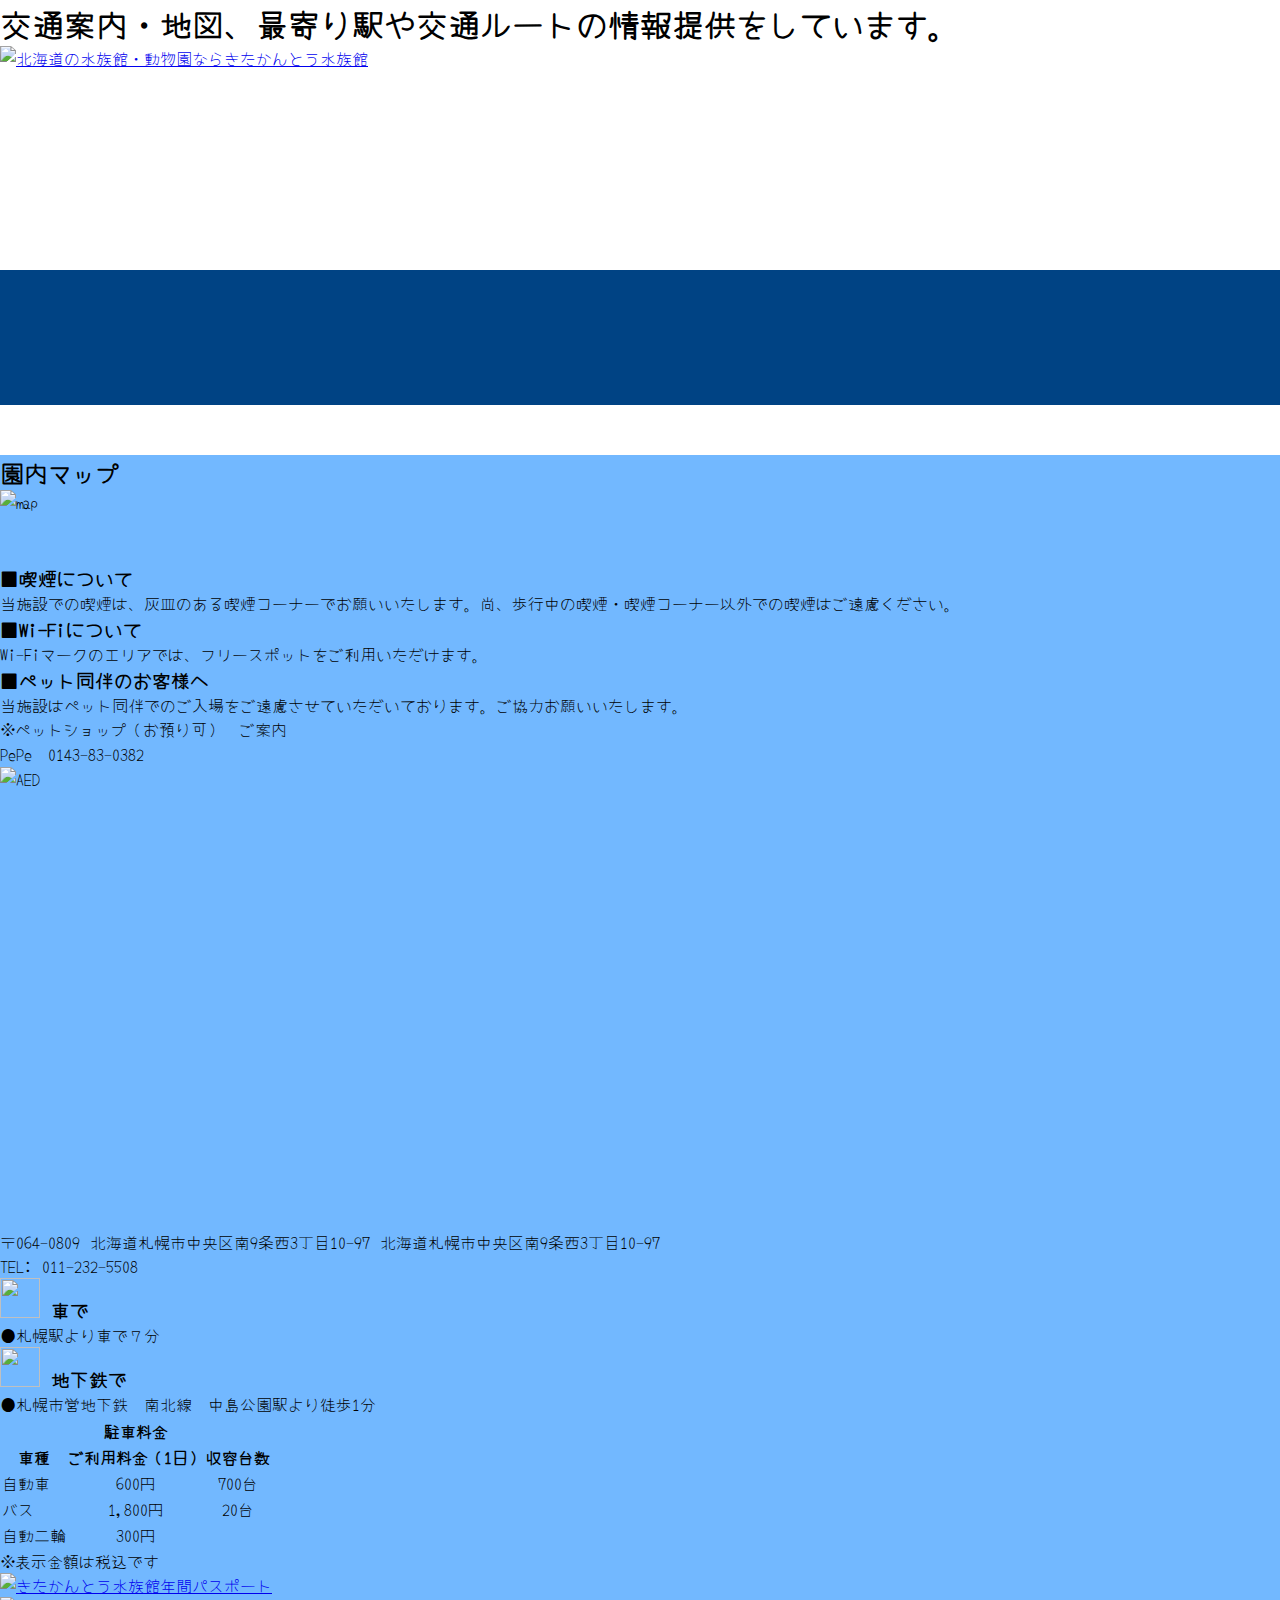
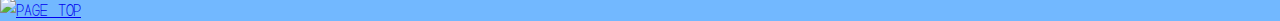
==== access.html @ f94612f9 "Add files via upload" ====
<!doctype html>
<html lang="ja" dir="ltr">

<head>
    <!-- Google Tag Manager -->
    <!-- <script>(function (w, d, s, l, i) {
            w[l] = w[l] || []; w[l].push({
                'gtm.start':
                    new Date().getTime(), event: 'gtm.js'
            }); var f = d.getElementsByTagName(s)[0],
                j = d.createElement(s), dl = l != 'dataLayer' ? '&l=' + l : ''; j.async = true; j.src =
                    'https://www.googletagmanager.com/gtm.js?id=' + i + dl; f.parentNode.insertBefore(j, f);
        })(window, document, 'script', 'dataLayer', 'GTM-WN7F8DT');</script> -->
    <!-- End Google Tag Manager -->
    <meta charset="utf-8">

    <meta name="application-name" content="きたかんとう水族館">
    <link rel="canonical" href="https://www.nixe.co.jp/access/" />
    <link rel="alternate" media="handheld" href="https://www.nixe.co.jp/access/">
    <link rel="stylesheet" type="text/css" href="./access.css">
    <link href="" rel="stylesheet" integrity="sha384-wvfXpqpZZVQGK6TAh5PVlGOfQNHSoD2xbE+QkPxCAFlNEevoEH3Sl0sibVcOQVnN"
        crossorigin="anonymous">

    <!-- All in One SEO 4.2.9 - aioseo.com -->
    <title>きたかんとう水族館[公式]｜交通案内・地図</title>
    <meta name="description" content="交通案内・地図ページでは、最寄り駅や交通ルート検索ができます。" />
    <meta name="robots" content="max-image-preview:large" />
    <link rel="canonical" href="https://www.nixe.co.jp/access/" />
    <link rel="preconnect" href="https://fonts.googleapis.com">
    <link rel="preconnect" href="https://fonts.gstatic.com" crossorigin>
    <link
        href="https://fonts.googleapis.com/css2?family=M+PLUS+1p:wght@400;500;700&family=Noto+Sans+JP&family=Noto+Serif+JP:wght@400;600&family=Sawarabi+Mincho&family=Tsukimi+Rounded:wght@500&family=Yomogi&display=swap"
        rel="stylesheet">


    <meta name="generator" content="All in One SEO (AIOSEO) 4.2.9 " />
    <meta property="og:locale" content="ja_JP" />
    <meta property="og:site_name" content="きたかんとう水族館[公式] -" />
    <meta property="og:type" content="article" />
    <meta property="og:title" content="きたかんとう水族館[公式]｜交通案内・地図" />
    <meta property="og:description" content="交通案内・地図ページでは、最寄り駅や交通ルート検索ができます。" />
    <meta property="og:url" content="https://www.nixe.co.jp/access/" />
    <meta property="article:published_time" content="2015-01-06T04:23:29+00:00" />
    <meta property="article:modified_time" content="2023-03-22T08:10:06+00:00" />
    <meta name="twitter:card" content="summary" />
    <meta name="twitter:title" content="きたかんとう水族館[公式]｜交通案内・地図" />
    <meta name="twitter:description" content="交通案内・地図ページでは、最寄り駅や交通ルート検索ができます。" />
    <script type="application/ld+json" class="aioseo-schema">
			{"@context":"https:\/\/schema.org","@graph":[{"@type":"BreadcrumbList","@id":"https:\/\/www.nixe.co.jp\/access\/#breadcrumblist","itemListElement":[{"@type":"ListItem","@id":"https:\/\/www.nixe.co.jp\/#listItem","position":1,"item":{"@type":"WebPage","@id":"https:\/\/www.nixe.co.jp\/","name":"\u30db\u30fc\u30e0","url":"https:\/\/www.nixe.co.jp\/"},"nextItem":"https:\/\/www.nixe.co.jp\/access\/#listItem"},{"@type":"ListItem","@id":"https:\/\/www.nixe.co.jp\/access\/#listItem","position":2,"item":{"@type":"WebPage","@id":"https:\/\/www.nixe.co.jp\/access\/","name":"\u4ea4\u901a\u6848\u5185\u30fb\u30a2\u30af\u30bb\u30b9\u30de\u30c3\u30d7","description":"\u4ea4\u901a\u6848\u5185\u30fb\u5730\u56f3\u30da\u30fc\u30b8\u3067\u306f\u3001\u6700\u5bc4\u308a\u99c5\u3084\u4ea4\u901a\u30eb\u30fc\u30c8\u691c\u7d22\u304c\u3067\u304d\u307e\u3059\u3002","url":"https:\/\/www.nixe.co.jp\/access\/"},"previousItem":"https:\/\/www.nixe.co.jp\/#listItem"}]},{"@type":"Organization","@id":"https:\/\/www.nixe.co.jp\/#organization","name":"\u767b\u5225\u30de\u30ea\u30f3\u30d1\u30fc\u30af\u30cb\u30af\u30b9[\u516c\u5f0f]","url":"https:\/\/www.nixe.co.jp\/"},{"@type":"WebPage","@id":"https:\/\/www.nixe.co.jp\/access\/#webpage","url":"https:\/\/www.nixe.co.jp\/access\/","name":"\u767b\u5225\u30de\u30ea\u30f3\u30d1\u30fc\u30af\u30cb\u30af\u30b9[\u516c\u5f0f]\uff5c\u4ea4\u901a\u6848\u5185\u30fb\u5730\u56f3","description":"\u4ea4\u901a\u6848\u5185\u30fb\u5730\u56f3\u30da\u30fc\u30b8\u3067\u306f\u3001\u6700\u5bc4\u308a\u99c5\u3084\u4ea4\u901a\u30eb\u30fc\u30c8\u691c\u7d22\u304c\u3067\u304d\u307e\u3059\u3002","inLanguage":"ja","isPartOf":{"@id":"https:\/\/www.nixe.co.jp\/#website"},"breadcrumb":{"@id":"https:\/\/www.nixe.co.jp\/access\/#breadcrumblist"},"datePublished":"2015-01-06T04:23:29+09:00","dateModified":"2023-03-22T08:10:06+09:00"},{"@type":"WebSite","@id":"https:\/\/www.nixe.co.jp\/#website","url":"https:\/\/www.nixe.co.jp\/","name":"\u767b\u5225\u30de\u30ea\u30f3\u30d1\u30fc\u30af\u30cb\u30af\u30b9[\u516c\u5f0f]","inLanguage":"ja","publisher":{"@id":"https:\/\/www.nixe.co.jp\/#organization"}}]}
		</script>
    <!-- All in One SEO -->

    <!-- <link rel='stylesheet' id='sdm-styles-css'
        href='https://www.nixe.co.jp/wp/wp-content/plugins/simple-download-monitor/css/sdm_wp_styles.css?ver=6.1.4'
        type='text/css' media='all' />
    <link rel='stylesheet' id='wp-block-library-css'
        href='https://www.nixe.co.jp/wp/wp-includes/css/dist/block-library/style.min.css?ver=6.1.4' type='text/css'
        media='all' />
    <link rel='stylesheet' id='classic-theme-styles-css'
        href='https://www.nixe.co.jp/wp/wp-includes/css/classic-themes.min.css?ver=1' type='text/css' media='all' />
    <script type='text/javascript'
        src='https://www.nixe.co.jp/wp/wp-content/themes/original/js/jquery-1.11.2.min.js?ver=6.1.4'
        id='jquery-1.11.2.min-js'></script>
    <script type='text/javascript'
        src='https://www.nixe.co.jp/wp/wp-content/themes/original/js/jquery.tile.min.js?ver=6.1.4'
        id='jquery.tile.min-js'></script>
    <script type='text/javascript'
        src='https://www.nixe.co.jp/wp/wp-content/themes/original/js/jquery.colorbox-min.js?ver=6.1.4'
        id='jquery.colorbox-min-js'></script>
    <script type='text/javascript'
        src='https://www.nixe.co.jp/wp/wp-content/themes/original/js/smoothScroll.js?ver=6.1.4'
        id='smoothScroll-js'></script>
    <script type='text/javascript' src='https://www.nixe.co.jp/wp/wp-content/themes/original/js/common.js?ver=6.1.4'
        id='jscommon-js'></script>
    <link rel="https://api.w.org/" href="https://www.nixe.co.jp/wp-json/" />
    <link rel="alternate" type="application/json" href="https://www.nixe.co.jp/wp-json/wp/v2/pages/18" />
    <link rel="alternate" type="application/json+oembed"
        href="https://www.nixe.co.jp/wp-json/oembed/1.0/embed?url=https%3A%2F%2Fwww.nixe.co.jp%2Faccess%2F" />
    <link rel="alternate" type="text/xml+oembed"
        href="https://www.nixe.co.jp/wp-json/oembed/1.0/embed?url=https%3A%2F%2Fwww.nixe.co.jp%2Faccess%2F&#038;format=xml" />
    Google Tag Manager -->
    <script>(function (w, d, s, l, i) {
            w[l] = w[l] || []; w[l].push({
                'gtm.start':
                    new Date().getTime(), event: 'gtm.js'
            }); var f = d.getElementsByTagName(s)[0],
                j = d.createElement(s), dl = l != 'dataLayer' ? '&l=' + l : ''; j.async = true; j.src =
                    'https://www.googletagmanager.com/gtm.js?id=' + i + dl; f.parentNode.insertBefore(j, f);
        })(window, document, 'script', 'dataLayer', 'GTM-NPG2L9');</script>
    <!-- End Google Tag Manager -->
</head>

<body id="access">
    <!-- Google Tag Manager (noscript) -->
    <noscript><iframe src="https://www.googletagmanager.com/ns.html?id=GTM-WN7F8DT" height="0" width="0"
            style="display:none;visibility:hidden"></iframe></noscript>
    <!-- End Google Tag Manager (noscript) -->


    <div id="wrapper">

        <header>
            <div id="header-top">
                <div id="header-top-i">
                    <div id="header">
                        <h1>交通案内・地図、最寄り駅や交通ルートの情報提供をしています。</h1>
                        <p id="logo"><a href="../marin.html">
                                <img src="../image/logo.png" alt="北海道の水族館・動物園ならきたかんとう水族館"></a>
                        </p>
                        <!-- <ul id="h-btn">
                        <li><a href="https://www.nixe.co.jp/guide/#time"><img
                                    src="https://www.nixe.co.jp/wp/wp-content/themes/original/img/com/header/h_btn_1.gif"
                                    alt="営業時間" width="82" height="60"></a></li>
                        <li><a href="https://www.nixe.co.jp/guide/#price"><img
                                    src="https://www.nixe.co.jp/wp/wp-content/themes/original/img/com/header/h_btn_2.gif"
                                    alt="料金・チケット" width="82" height="60"></a></li>
                        <li><a href="https://www.nixe.co.jp/access/"><img
                                    src="https://www.nixe.co.jp/wp/wp-content/themes/original/img/com/header/h_btn_3.gif"
                                    alt="交通アクセス" width="82" height="60"></a></li>
                    </ul> -->
                    </div>
                </div>
            </div>


            <nav id="nav">
                <ul id="nav-s-i">
                    <!-- <li><a href="">ホーム</a></li>
                <li><a href="">お知らせ・ニュース</a></li>
                <li><a href="">営業時間</a></li>
                <li><a href="">料金・チケット</a></li>
                <li><a href="">交通案内・アクセスマップ</a></li>
                <li><a href="">よくある質問</a></li>
                <li><a href="">会社情報</a></li>
                <li><a href="">お問い合わせ</a></li> -->
                </ul>
            </nav>
        </header>



        <main id="main">

            <div id="contents">
                <div id="acc-contents-box-1">
                    <section class="contents-box clearfix">
                        <h2 class="acc-title-1">園内マップ</h2>
                        <p class="mb30">
                            <img decoding="async" class="" src="../image/map1.jpg" alt="map" width="950" height="690" />
                        </p>

                    </section>

                    <section id="acc-box-1">
                        <ul class="clearfix">
                            <li>
                                <h3>■喫煙について</h3>
                                <p class="mb14">当施設での喫煙は、灰皿のある喫煙コーナーでお願いいたします。尚、歩行中の喫煙・喫煙コーナー以外での喫煙はご遠慮ください。</p>
                            </li>
                            <li>
                                <h3>■Wi-Fiについて</h3>
                                <p>Wi-Fiマークのエリアでは、フリースポットをご利用いただけます。</p>
                            </li>
                            <li>
                                <h3>■ペット同伴のお客様へ</h3>
                                <p>当施設はペット同伴でのご入場をご遠慮させていただいております。ご協力お願いいたします。</p>
                                <p class="acc-text-1">※ペットショップ（お預り可）　ご案内<br />
                                    PePe　0143-83-0382</p>
                            </li>
                            <li><img decoding="async" loading="lazy" src="../image/aed.jpg" alt="AED" width="200"
                                    height="90" /></li>
                        </ul>
                    </section>

                    <div class="acc-box-2 mb80 clearfix">
                        <div class="acc-box-2-l"><iframe loading="lazy" style="border: 0;"
                                src="https://www.google.com/maps/embed?pb=!1m18!1m12!1m3!1d2915.6176889448743!2d141.35311647562384!3d43.049474791269226!2m3!1f0!2f0!3f0!3m2!1i1024!2i768!4f13.1!3m3!1m2!1s0x5f0b2987e6f692bd%3A0xb51ee6a088eeabb4!2z44CSMDY0LTA4MDkg5YyX5rW36YGT5pyt5bmM5biC5Lit5aSu5Yy65Y2X77yZ5p2h6KW_77yT5LiB55uu!5e0!3m2!1sja!2sjp!4v1699579916789!5m2!1sja!2sjp"
                                width="580" height="360" frameborder="0"></iframe></div>
                        <div class="acc-box-2-r">

                            <p><img decoding="async" loading="lazy" src="../image/logo.png" alt=""></p>
                            <p>〒064-0809 北海道札幌市中央区南9条西3丁目10-97 北海道札幌市中央区南9条西3丁目10-97<br />
                                TEL: 011-232-5508</p>
                        </div>
                    </div>
                    <div class="acc-box-2 clearfix">
                        <div class="acc-box-2-l">
                            <div class="mb30">
                                <h3 class="acc-title-2"><img decoding="async" loading="lazy" src="../image/car.png"
                                        alt="" width="40" height="40" /> 車で</h3>
                                <p class="acc-text-1">●札幌駅より車で７分</p>
                            </div>

                            <div class="mb30">
                                <h3 class="acc-title-2"><img decoding="async" loading="lazy" src="../image/train.png"
                                        alt="" width="40" height="40" /> 地下鉄で</h3>
                                <p class="acc-text-1">●札幌市営地下鉄　南北線　中島公園駅より徒歩1分</p>

                            </div>
                            <div class="acc-box-2-r">
                                <table class="acc-tbl-1">
                                    <tbody>
                                        <tr>
                                            <th class="th1" colspan="3">駐車料金</th>
                                        </tr>
                                        <tr>
                                            <th class="th2">車種</th>
                                            <th class="th2">ご利用料金（1日）</th>
                                            <th class="th2">収容台数</th>
                                        </tr>
                                        <tr>
                                            <td>自動車</td>
                                            <td align="center">600円</td>
                                            <td align="center">700台</td>
                                        </tr>
                                        <tr>
                                            <td>バス</td>
                                            <td align="center">1,800円</td>
                                            <td align="center">20台</td>
                                        </tr>
                                        <tr>
                                            <td>自動二輪</td>
                                            <td align="center">300円</td>
                                            <td>&nbsp;</td>
                                        </tr>
                                    </tbody>
                                </table>
                                <p class="al-right mb30">※表示金額は税込です</p>

                            </div>
                        </div>
                        <div class="acc-box-2 clearfix">
                            <div class="acc-bnr-list-2">
                                <ul class="clearfix">
                                    <li><a href="https://www.nixe.co.jp/wp/wp-content/uploads/2023/03/a327c7355fb1484c9a4148d843845085.pdf"
                                            target="_blank" rel="noopener"><img decoding="async" loading="lazy"
                                                class="alignnone" src="../image/passport2.png"
                                                alt="きたかんとう水族館年間パスポート"></a>
                                    </li>
                                </ul>
                            </div>
                        </div>
                    </div>

                </div>
            </div>
            <p id="page-top"><a href="#header"><img
                        src="https://www.nixe.co.jp/wp/wp-content/themes/original/img/com/footer/page_top.png"
                        alt="PAGE TOP" width="86" height="40"></a>
            </p>

        </main>


        <footer>

        </footer>






        <!-- Google Tag Manager (noscript) -->
        <noscript><iframe src="https://www.googletagmanager.com/ns.html?id=GTM-NPG2L9" height="0" width="0"
                style="display:none;visibility:hidden"></iframe></noscript>
        <!-- End Google Tag Manager (noscript) -->
</body>

</html>
---- access.css ----
/* font-family: 'M PLUS 1p', sans-serif;
font-family: 'Noto Sans JP', sans-serif;
font-family: 'Noto Serif JP', serif;
font-family: 'Sawarabi Mincho', serif;
font-family: 'Tsukimi Rounded', sans-serif;
font-family: 'Yomogi', cursive; */

/* 共通 */

*{
    margin: 0;
    padding: 0;
    box-sizing: border-box;
    font-family: 'Noto Sans JP', sans-serif;
    font-family: 'Noto Serif JP', serif;
    font-family: 'Yomogi', cursive;
}



/* h1,
h3,
h2,
p,
a
li,
td,
dd
 {
    font-family: 'Yomogi', cursive;
} */




nav{
    width: 100%;
    height: 15vh;
    background-color: #004384;
    color: #fff;
    display: flex;
    align-items: center;
    padding-left: 5vw;
    font-size: 2vw;
}
nav h1{
    border-right: #fff 1px solid;
    padding-right: 2vw;
    font-size: 5vw;
}

.mainvisual{
    width: 100%;
    height: 50vh;
    background-image: url(./images/家族.jpg);
    background-repeat: no-repeat; 
    object-fit: cover;  
    display: flex;
    justify-content: center;
    align-items: center; 
}
section h1{
    color: #fff;
}

main {
        /* background-image: url(./images/background.png);
        background-repeat: repeat;
        background-attachment: fixed; */
        /* background-position: 0 0; */
        background-color: #72B8FF;
}

section{
    margin: 50px 0;
}

section h1{
    width: 40%;
    margin: 12vh auto;
    text-align: center;
    font-size: 8vw;
    color: #fff;
    border-top: 2px solid #fff;
    border-bottom: 2px solid #fff;

}



#header-top-i {
    background:url(../image/GB.jpg);
    width: 100%;
    height: 30vh;
}
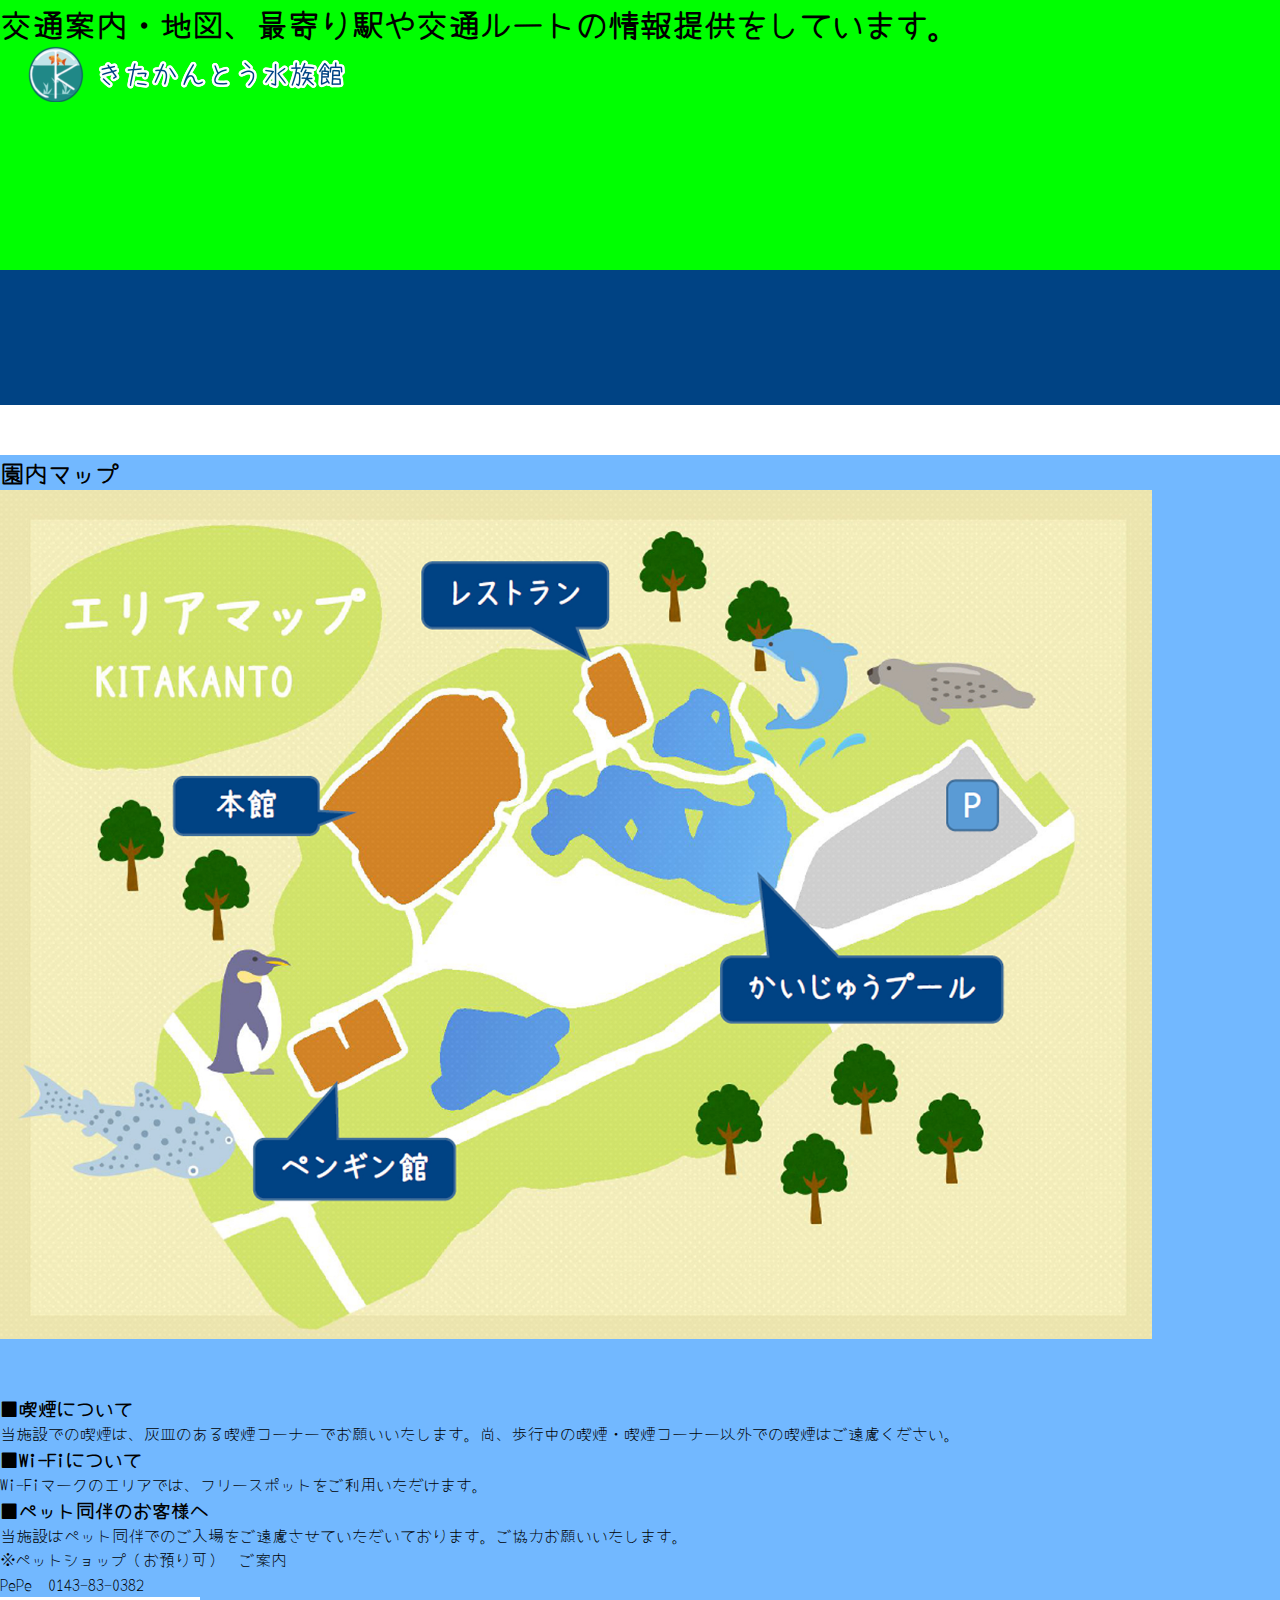
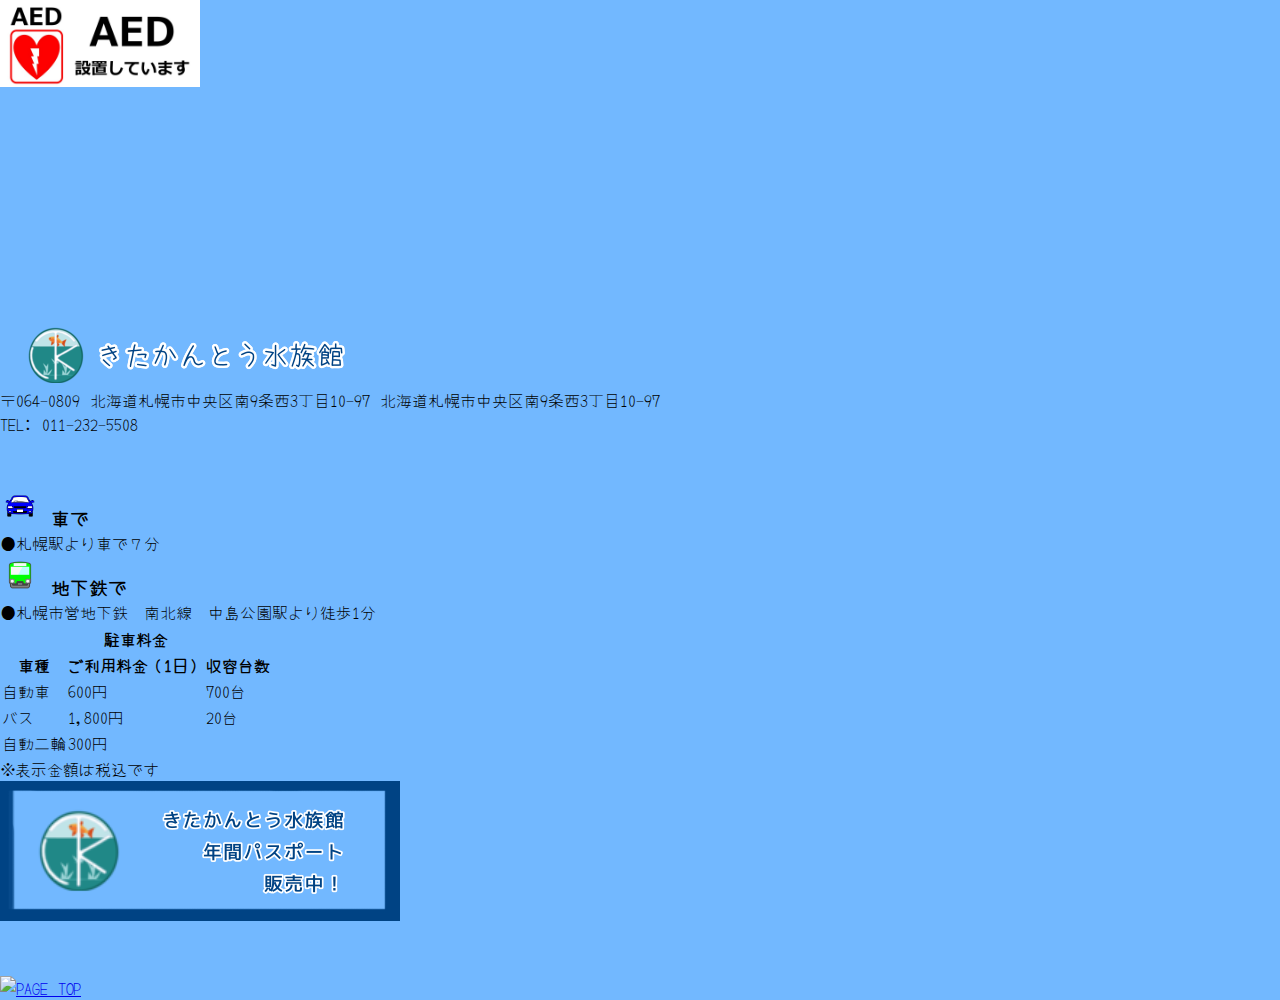
==== commit b0498bac: "Add files via upload" ====
--- a/access.html
+++ b/access.html
@@ -140,109 +140,110 @@
 
 
         <main id="main">
-
             <div id="contents">
-                <div id="acc-contents-box-1">
-                    <section class="contents-box clearfix">
-                        <h2 class="acc-title-1">園内マップ</h2>
-                        <p class="mb30">
-                            <img decoding="async" class="" src="../image/map1.jpg" alt="map" width="950" height="690" />
-                        </p>
-
-                    </section>
-
-                    <section id="acc-box-1">
-                        <ul class="clearfix">
-                            <li>
-                                <h3>■喫煙について</h3>
-                                <p class="mb14">当施設での喫煙は、灰皿のある喫煙コーナーでお願いいたします。尚、歩行中の喫煙・喫煙コーナー以外での喫煙はご遠慮ください。</p>
-                            </li>
-                            <li>
-                                <h3>■Wi-Fiについて</h3>
-                                <p>Wi-Fiマークのエリアでは、フリースポットをご利用いただけます。</p>
-                            </li>
-                            <li>
-                                <h3>■ペット同伴のお客様へ</h3>
-                                <p>当施設はペット同伴でのご入場をご遠慮させていただいております。ご協力お願いいたします。</p>
-                                <p class="acc-text-1">※ペットショップ（お預り可）　ご案内<br />
-                                    PePe　0143-83-0382</p>
-                            </li>
-                            <li><img decoding="async" loading="lazy" src="../image/aed.jpg" alt="AED" width="200"
-                                    height="90" /></li>
-                        </ul>
-                    </section>
-
-                    <div class="acc-box-2 mb80 clearfix">
-                        <div class="acc-box-2-l"><iframe loading="lazy" style="border: 0;"
-                                src="https://www.google.com/maps/embed?pb=!1m18!1m12!1m3!1d2915.6176889448743!2d141.35311647562384!3d43.049474791269226!2m3!1f0!2f0!3f0!3m2!1i1024!2i768!4f13.1!3m3!1m2!1s0x5f0b2987e6f692bd%3A0xb51ee6a088eeabb4!2z44CSMDY0LTA4MDkg5YyX5rW36YGT5pyt5bmM5biC5Lit5aSu5Yy65Y2X77yZ5p2h6KW_77yT5LiB55uu!5e0!3m2!1sja!2sjp!4v1699579916789!5m2!1sja!2sjp"
-                                width="580" height="360" frameborder="0"></iframe></div>
+                <section id="map">
+                    <h2 class="acc-title-1">園内マップ</h2>
+                    <p class="mb30">
+                        <img class="map_img" src="../image/map1.jpg" alt="map">
+                        <!--  decoding="async" width="950" height="690" / -->
+                    </p>
+                </section>
+
+                <section id="guidance">
+                    <ul class="guidance_list">
+                        <li>
+                            <h3>■喫煙について</h3>
+                            <p class="mb14">当施設での喫煙は、灰皿のある喫煙コーナーでお願いいたします。尚、歩行中の喫煙・喫煙コーナー以外での喫煙はご遠慮ください。</p>
+                        </li>
+                        <li>
+                            <h3>■Wi-Fiについて</h3>
+                            <p>Wi-Fiマークのエリアでは、フリースポットをご利用いただけます。</p>
+                        </li>
+                        <li>
+                            <h3>■ペット同伴のお客様へ</h3>
+                            <p>当施設はペット同伴でのご入場をご遠慮させていただいております。ご協力お願いいたします。</p>
+                            <p class="acc-text-1">※ペットショップ（お預り可）　ご案内<br />
+                                PePe　0143-83-0382</p>
+                        </li>
+                        <li><img decoding="async" loading="lazy" src="../image/aed.jpg" alt="AED" width="200"
+                                height="90" /></li>
+                    </ul>
+                </section>
+
+
+                <section id="access1">
+                    <div class="access_mapbox">
+                        <iframe loading="lazy" style="border: 0;" class="access_map"
+                            src="https://www.google.com/maps/embed?pb=!1m18!1m12!1m3!1d2915.6176889448743!2d141.35311647562384!3d43.049474791269226!2m3!1f0!2f0!3f0!3m2!1i1024!2i768!4f13.1!3m3!1m2!1s0x5f0b2987e6f692bd%3A0xb51ee6a088eeabb4!2z44CSMDY0LTA4MDkg5YyX5rW36YGT5pyt5bmM5biC5Lit5aSu5Yy65Y2X77yZ5p2h6KW_77yT5LiB55uu!5e0!3m2!1sja!2sjp!4v1699579916789!5m2!1sja!2sjp">
+                           <!-- width="580" height="360" frameborder="0" -->
+                        </iframe>
+                    </div>
+                    <div class="">
+                        <p><img decoding="async" loading="lazy" src="../image/logo.png" alt=""></p>
+                        <p>〒064-0809 北海道札幌市中央区南9条西3丁目10-97 北海道札幌市中央区南9条西3丁目10-97<br />
+                            TEL: 011-232-5508</p>
+                    </div>
+                </section>
+
+                <section id="access2">
+                    <div class="acc-box">
+                        <div class="mb30">
+                            <h3 class="acc-title-2"><img decoding="async" loading="lazy" src="../image/car.png" alt=""
+                                    width="40" height="40" /> 車で</h3>
+                            <p class="acc-text-1">●札幌駅より車で７分</p>
+                        </div>
+
+                        <div class="mb30">
+                            <h3 class="acc-title-2"><img decoding="async" loading="lazy" src="../image/train.png" alt=""
+                                    width="40" height="40" /> 地下鉄で</h3>
+                            <p class="acc-text-1">●札幌市営地下鉄　南北線　中島公園駅より徒歩1分</p>
+
+                        </div>
                         <div class="acc-box-2-r">
-
-                            <p><img decoding="async" loading="lazy" src="../image/logo.png" alt=""></p>
-                            <p>〒064-0809 北海道札幌市中央区南9条西3丁目10-97 北海道札幌市中央区南9条西3丁目10-97<br />
-                                TEL: 011-232-5508</p>
+                            <table class="acc-tbl-1">
+                                <tbody>
+                                    <tr>
+                                        <th class="th1" colspan="3">駐車料金</th>
+                                    </tr>
+                                    <tr>
+                                        <th class="th2">車種</th>
+                                        <th class="th2">ご利用料金（1日）</th>
+                                        <th class="th2">収容台数</th>
+                                    </tr>
+                                    <tr>
+                                        <td>自動車</td>
+                                        <td>600円</td>
+                                        <td>700台</td>
+                                    </tr>
+                                    <tr>
+                                        <td>バス</td>
+                                        <td>1,800円</td>
+                                        <td>20台</td>
+                                    </tr>
+                                    <tr>
+                                        <td>自動二輪</td>
+                                        <td>300円</td>
+                                        <td>&nbsp;</td>
+                                    </tr>
+                                </tbody>
+                            </table>
+                            <p class="">※表示金額は税込です</p>
+
                         </div>
                     </div>
                     <div class="acc-box-2 clearfix">
-                        <div class="acc-box-2-l">
-                            <div class="mb30">
-                                <h3 class="acc-title-2"><img decoding="async" loading="lazy" src="../image/car.png"
-                                        alt="" width="40" height="40" /> 車で</h3>
-                                <p class="acc-text-1">●札幌駅より車で７分</p>
-                            </div>
-
-                            <div class="mb30">
-                                <h3 class="acc-title-2"><img decoding="async" loading="lazy" src="../image/train.png"
-                                        alt="" width="40" height="40" /> 地下鉄で</h3>
-                                <p class="acc-text-1">●札幌市営地下鉄　南北線　中島公園駅より徒歩1分</p>
-
-                            </div>
-                            <div class="acc-box-2-r">
-                                <table class="acc-tbl-1">
-                                    <tbody>
-                                        <tr>
-                                            <th class="th1" colspan="3">駐車料金</th>
-                                        </tr>
-                                        <tr>
-                                            <th class="th2">車種</th>
-                                            <th class="th2">ご利用料金（1日）</th>
-                                            <th class="th2">収容台数</th>
-                                        </tr>
-                                        <tr>
-                                            <td>自動車</td>
-                                            <td align="center">600円</td>
-                                            <td align="center">700台</td>
-                                        </tr>
-                                        <tr>
-                                            <td>バス</td>
-                                            <td align="center">1,800円</td>
-                                            <td align="center">20台</td>
-                                        </tr>
-                                        <tr>
-                                            <td>自動二輪</td>
-                                            <td align="center">300円</td>
-                                            <td>&nbsp;</td>
-                                        </tr>
-                                    </tbody>
-                                </table>
-                                <p class="al-right mb30">※表示金額は税込です</p>
-
-                            </div>
-                        </div>
-                        <div class="acc-box-2 clearfix">
-                            <div class="acc-bnr-list-2">
-                                <ul class="clearfix">
-                                    <li><a href="https://www.nixe.co.jp/wp/wp-content/uploads/2023/03/a327c7355fb1484c9a4148d843845085.pdf"
-                                            target="_blank" rel="noopener"><img decoding="async" loading="lazy"
-                                                class="alignnone" src="../image/passport2.png"
-                                                alt="きたかんとう水族館年間パスポート"></a>
-                                    </li>
-                                </ul>
-                            </div>
-                        </div>
-                    </div>
-
-                </div>
+                        <div class="acc-bnr-list-2">
+                            <ul class="clearfix">
+                                <li><a href="https://www.nixe.co.jp/wp/wp-content/uploads/2023/03/a327c7355fb1484c9a4148d843845085.pdf"
+                                        target="_blank" rel="noopener"><img decoding="async" loading="lazy"
+                                            class="alignnone" src="../image/passport2.png" alt="きたかんとう水族館年間パスポート"></a>
+                                </li>
+                            </ul>
+                        </div>
+                    </div>
+                </section>
+
+
             </div>
             <p id="page-top"><a href="#header"><img
                         src="https://www.nixe.co.jp/wp/wp-content/themes/original/img/com/footer/page_top.png"
--- a/access.css
+++ b/access.css
@@ -73,6 +73,7 @@
 
 section{
     margin: 50px 0;
+    width: 90%;
 }
 
 section h1{
@@ -94,3 +95,26 @@
     height: 30vh;
 }
 
+
+/* マップ */
+
+
+.map_img{
+    width: 100%;
+    height: auto;
+}
+
+
+/* ガイダンス */
+
+
+/* アクセス1 */
+.access_map{
+    padding: 20px 50px;
+width: 100%;
+height: 20vh;
+}
+
+
+
+/* アクセス2 */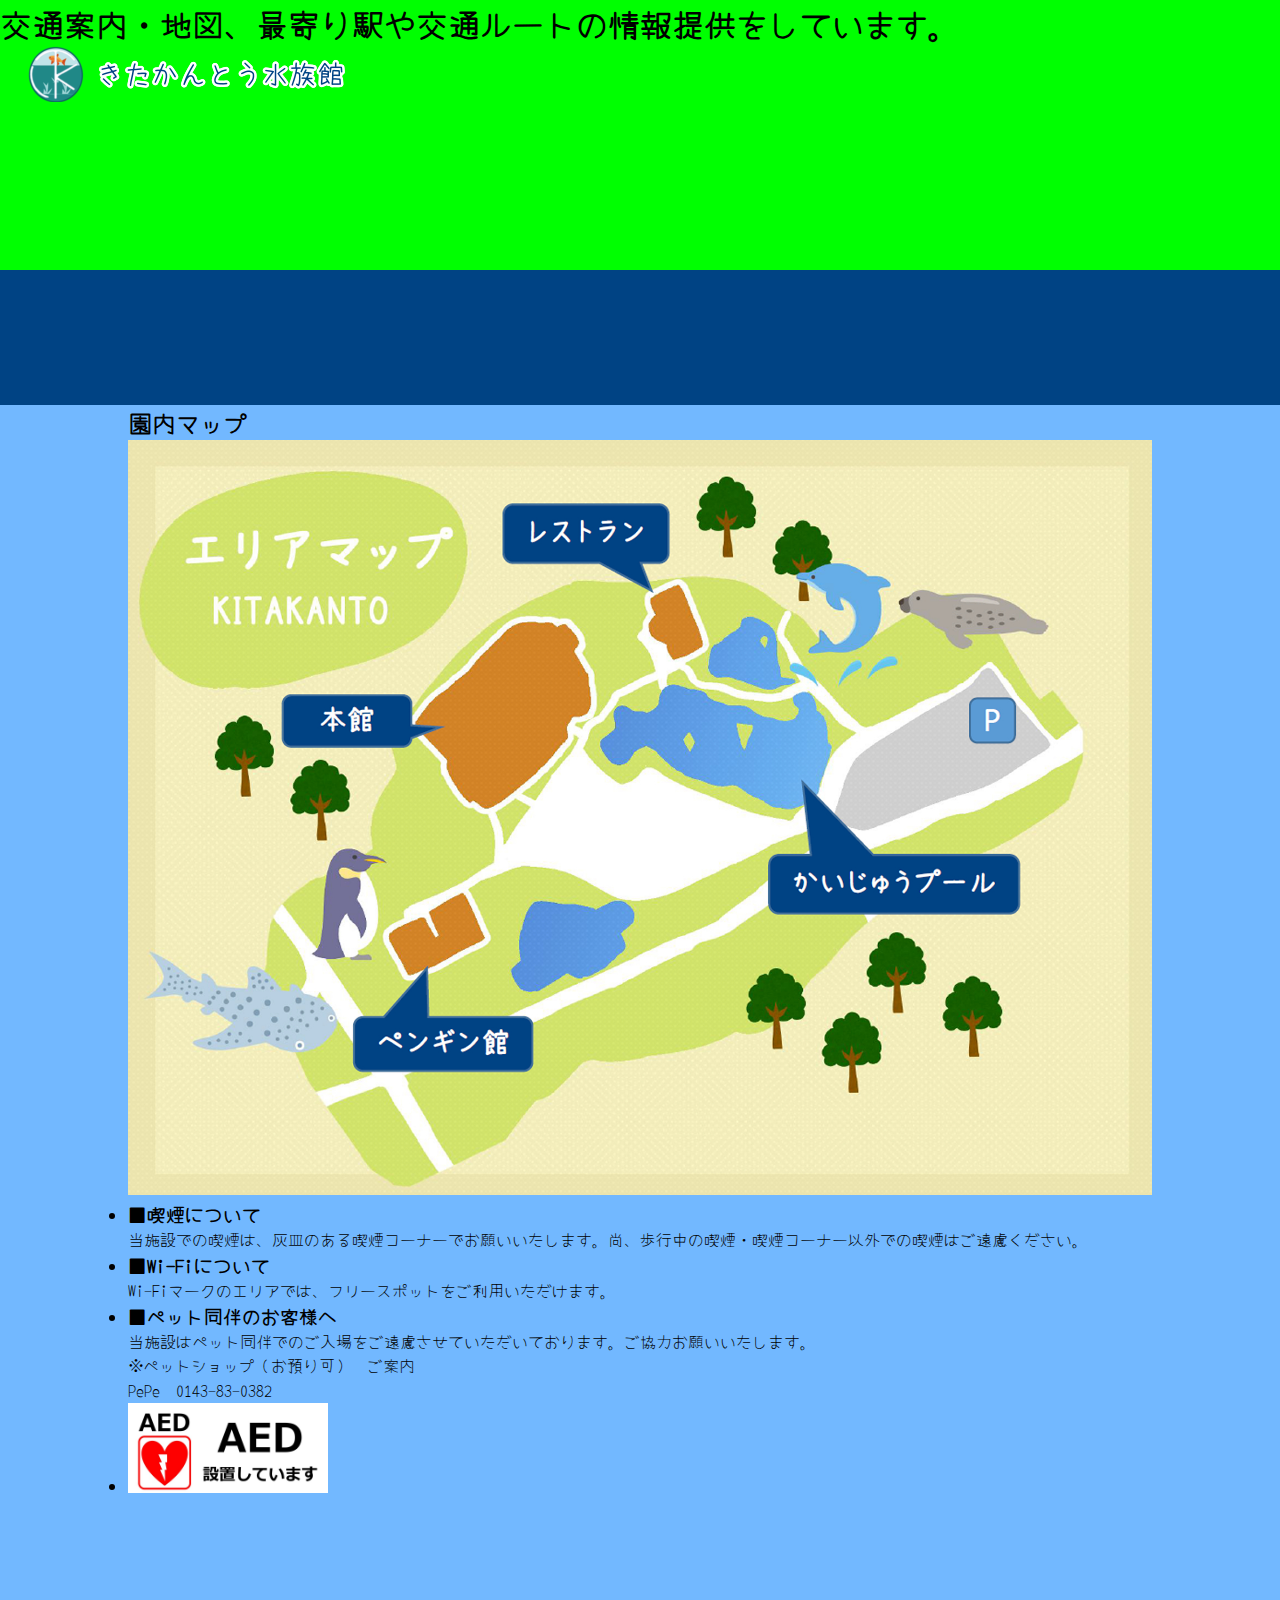
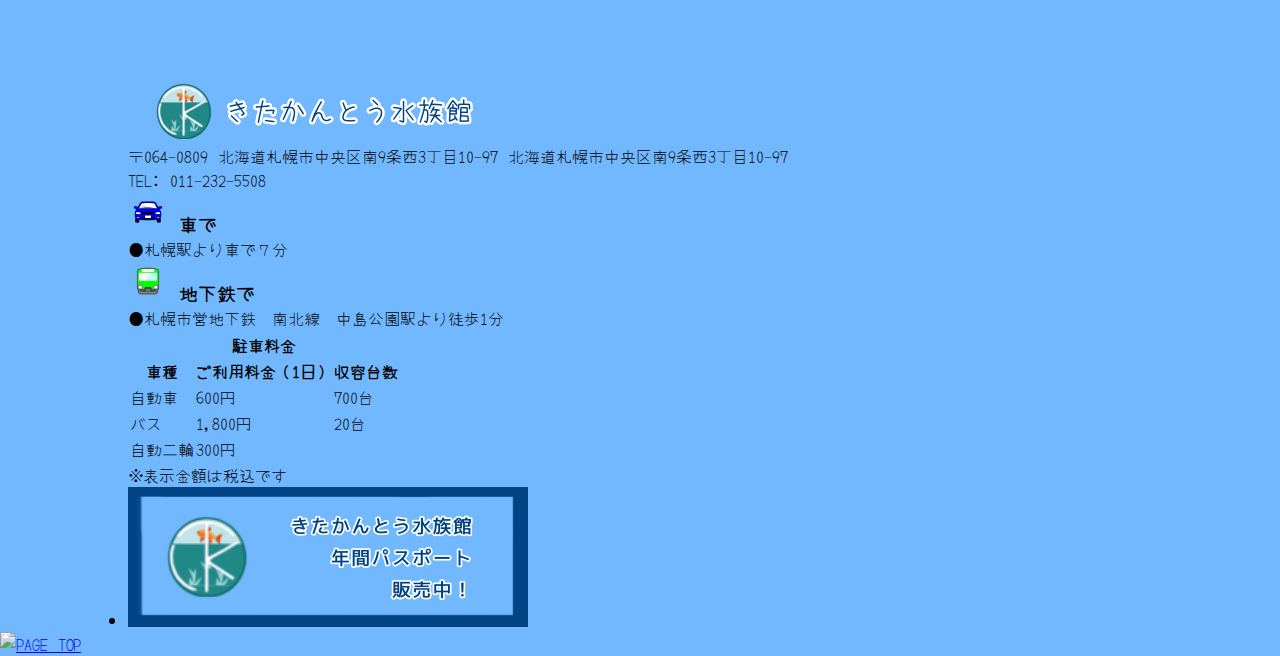
==== commit 126b5985: "Add files via upload" ====
--- a/access.html
+++ b/access.html
@@ -141,6 +141,8 @@
 
         <main id="main">
             <div id="contents">
+
+                
                 <section id="map">
                     <h2 class="acc-title-1">園内マップ</h2>
                     <p class="mb30">
--- a/access.css
+++ b/access.css
@@ -72,8 +72,8 @@
 }
 
 section{
-    margin: 50px 0;
-    width: 90%;
+    margin: 0 auto;
+    width: 80%;
 }
 
 section h1{
